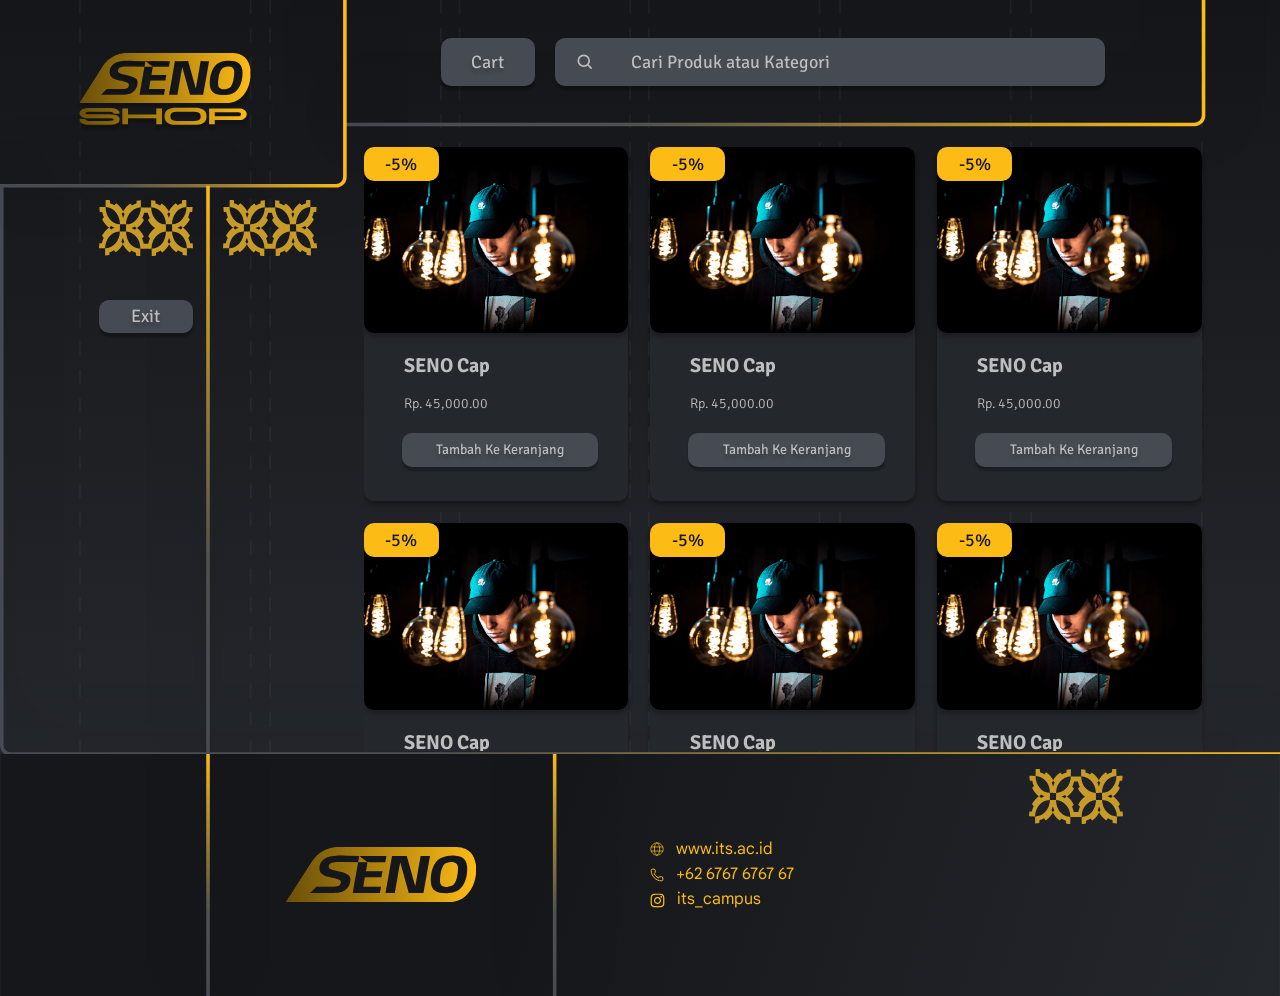
==== html/catalog.html @ fbabf071 "init + html & css" ====
<!DOCTYPE html>
<html lang="id">
<head>
  <meta charset="UTF-8">
  <meta name="viewport" content="width=device-width, initial-scale=1.0">
  <meta name="theme-color" content="#151619">
  <title>Product Catalog | SENO Shop</title>
  <link rel="stylesheet" href="../css/style.css">
  <link rel="stylesheet" href="../css/catalog.css">
  <script src="../js/catalog.js" defer></script>
</head>
<body>
  <div class="page catalog-page">
    <main class="catalog-main" aria-labelledby="catalog-title">
      <h1 id="catalog-title" class="visually-hidden">Product Catalog</h1>
      <header class="catalog-header">
        <a class="catalog-logo" href="catalog.html" aria-label="SENO Shop — Product Catalog">
          <img src="../asset/seno-shop.svg" alt="SENO Shop" width="200" height="88">
        </a>
        <div class="catalog-toolbar">
          <button id="cart-button" class="cart-button" type="button">Cart</button>
          <label class="catalog-search">
            <span class="visually-hidden">Cari Produk atau Kategori</span>
            <svg viewBox="0 0 24 24" fill="none" aria-hidden="true"><circle cx="10.5" cy="10.5" r="6.5"/><path d="m15.5 15.5 4.5 4.5"/></svg>
            <input id="product-search" type="search" placeholder="Cari Produk atau Kategori" autocomplete="off">
          </label>
        </div>
        <a class="exit-button" href="index.html">Exit</a>
      </header>
      <div class="catalog-motifs" aria-hidden="true">
        <img src="../asset/ornament.svg" alt="">
        <img src="../asset/ornament.svg" alt="">
      </div>
      <!-- Static design only. Search and cart behavior will be added later. -->
      <section class="product-viewport" aria-label="Daftar produk" tabindex="0">
        <div class="product-grid">
        <article class="product-card" data-product-id="seno-cap-1">
          <div class="product-photo">
            <img src="../asset/catalog/ce09f091394f1b69a22a2289856226a4a99cc6d9.png" alt="SENO cap worn under hanging lights" width="298" height="210">
            <span class="discount" aria-label="5 percent discount">-5%</span>
          </div>
          <div class="product-info">
            <h2>SENO Cap</h2>
            <p class="product-price">Rp. 45,000.00</p>
            <button class="add-to-cart" type="button">Tambah Ke Keranjang</button>
          </div>
        </article>
        <article class="product-card" data-product-id="seno-cap-2">
          <div class="product-photo">
            <img src="../asset/catalog/ce09f091394f1b69a22a2289856226a4a99cc6d9.png" alt="SENO cap worn under hanging lights" width="298" height="210">
            <span class="discount" aria-label="5 percent discount">-5%</span>
          </div>
          <div class="product-info">
            <h2>SENO Cap</h2>
            <p class="product-price">Rp. 45,000.00</p>
            <button class="add-to-cart" type="button">Tambah Ke Keranjang</button>
          </div>
        </article>
        <article class="product-card" data-product-id="seno-cap-3">
          <div class="product-photo">
            <img src="../asset/catalog/ce09f091394f1b69a22a2289856226a4a99cc6d9.png" alt="SENO cap worn under hanging lights" width="298" height="210">
            <span class="discount" aria-label="5 percent discount">-5%</span>
          </div>
          <div class="product-info">
            <h2>SENO Cap</h2>
            <p class="product-price">Rp. 45,000.00</p>
            <button class="add-to-cart" type="button">Tambah Ke Keranjang</button>
          </div>
        </article>
        <article class="product-card" data-product-id="seno-cap-4">
          <div class="product-photo">
            <img src="../asset/catalog/ce09f091394f1b69a22a2289856226a4a99cc6d9.png" alt="SENO cap worn under hanging lights" width="298" height="210">
            <span class="discount" aria-label="5 percent discount">-5%</span>
          </div>
          <div class="product-info">
            <h2>SENO Cap</h2>
            <p class="product-price">Rp. 45,000.00</p>
            <button class="add-to-cart" type="button">Tambah Ke Keranjang</button>
          </div>
        </article>
        <article class="product-card" data-product-id="seno-cap-5">
          <div class="product-photo">
            <img src="../asset/catalog/ce09f091394f1b69a22a2289856226a4a99cc6d9.png" alt="SENO cap worn under hanging lights" width="298" height="210">
            <span class="discount" aria-label="5 percent discount">-5%</span>
          </div>
          <div class="product-info">
            <h2>SENO Cap</h2>
            <p class="product-price">Rp. 45,000.00</p>
            <button class="add-to-cart" type="button">Tambah Ke Keranjang</button>
          </div>
        </article>
        <article class="product-card" data-product-id="seno-cap-6">
          <div class="product-photo">
            <img src="../asset/catalog/ce09f091394f1b69a22a2289856226a4a99cc6d9.png" alt="SENO cap worn under hanging lights" width="298" height="210">
            <span class="discount" aria-label="5 percent discount">-5%</span>
          </div>
          <div class="product-info">
            <h2>SENO Cap</h2>
            <p class="product-price">Rp. 45,000.00</p>
            <button class="add-to-cart" type="button">Tambah Ke Keranjang</button>
          </div>
        </article>
        </div>
      </section>
    </main>
    <footer class="footer" aria-label="Contact information">
      <div class="footer-brand">
        <img src="../asset/seno.svg" alt="SENO" width="214" height="62">
      </div>
      <address class="contact-details">
        <a href="https://www.its.ac.id/">
          <img src="../asset/web.svg" alt="" width="14" height="14">
          <span>www.its.ac.id</span>
        </a>
        <a href="tel:+626767676767">
          <img src="../asset/phone.svg" alt="" width="14" height="14">
          <span>+62 6767 6767 67</span>
        </a>
        <a href="https://www.instagram.com/its_campus/">
          <img src="../asset/instagram.svg" alt="" width="15" height="15">
          <span>its_campus</span>
        </a>
      </address>
      <img class="ornament footer-ornament" src="../asset/ornament.svg" alt="" aria-hidden="true">
    </footer>
  </div>
</body>
</html>
---- css/style.css ----
@font-face {
  font-family: "Signika Negative";
  src: url("../asset/signika-negative.ttf") format("truetype");
  font-style: normal;
  font-weight: 300 700;
  font-display: swap;
}

@font-face {
  font-family: "Google Sans";
  src: url("../asset/google-sans.ttf") format("truetype");
  font-style: normal;
  font-weight: 100 900;
  font-display: swap;
}

:root {
  color-scheme: dark;
  --gold: #fdbb16;
  --text: #bebebe;
  --panel: #24272c;
  --field: #464b53;
}

* { box-sizing: border-box; }
body {
  margin: 0;
  background: #151619;
  color: var(--text);
  font-family: "Signika Negative", sans-serif;
}
button, input { font: inherit; }
button { cursor: pointer; }
img { display: block; max-width: 100%; }
a { color: inherit; }

.page {
  width: 100%;
  max-width: 1440px;
  margin-inline: auto;
  container-type: inline-size;
}

/* The desktop artboard is 1440 × 848. Only the decorative linework is an
   SVG background; all controls and footer contacts remain real HTML. */
.login-section {
  position: relative;
  aspect-ratio: 1440 / 848;
  isolation: isolate;
  background: #1b1e22 url("../asset/login-background.svg") center / 100% 100% no-repeat;
}

.brand {
  position: absolute;
  top: 7.0755%;
  left: 5.9722%;
  width: 13.8889%;
}
.brand img { width: 100%; height: auto; }
.decorations { pointer-events: none; }
.ornament {
  position: absolute;
  width: 7.3522%;
  height: auto;
  pointer-events: none;
}
.ornament-top { top: 7.1934%; left: 70.5556%; }
.ornament-left { top: 72.0519%; left: 17.4306%; }
.ornament-right { top: 90.4481%; left: 80.4167%; }

.login-panel {
  position: absolute;
  top: 16.5094%;
  bottom: 0;
  left: 43.4028%;
  width: 35.4861%;
  padding: 4.7917cqw 3.2639cqw 0;
  background: transparent;
  /* Keep the surrounding gold/gray frame from the original SVG visible. */
}
h1 {
  width: 20.5556cqw;
  margin: 0 auto;
}
h1 img { width: 100%; height: auto; }
.subtitle {
  margin: 1.4583cqw 0 0;
  text-align: center;
  font-size: 1.3889cqw;
  font-weight: 600;
  line-height: 1.1111cqw;
  text-shadow: 0 4px 4px #0004;
}
.login-form {
  display: flex;
  flex-direction: column;
  margin-top: 6.25cqw;
}
.field + .field { margin-top: 1.1111cqw; }
.field label {
  display: block;
  margin-bottom: .4167cqw;
  font-size: 1.25cqw;
  line-height: 1.25cqw;
  text-shadow: 0 4px 4px #0004;
}
.field input {
  display: block;
  width: 100%;
  min-width: 0;
  height: 2.8472cqw;
  padding: 0 12px;
  border: 1px solid transparent;
  border-radius: 0;
  background: var(--field);
  color: #f7f8f9;
  font-size: max(16px, 1.25cqw);
  box-shadow: 0 4px 4px #0004;
}
.forgot-password {
  align-self: flex-end;
  margin-top: 2.2222cqw;
  padding: 0;
  border: 0;
  background: linear-gradient(90deg, #bebebe, #c2beb4 52.885%, var(--gold));
  background-clip: text;
  -webkit-background-clip: text;
  color: transparent;
  font-size: .9722cqw;
  font-weight: 300;
  line-height: 1.1111cqw;
}
.login-button {
  width: 100%;
  height: 2.7083cqw;
  margin-top: 2.8472cqw;
  padding: 0 16px;
  border: 1px solid transparent;
  border-radius: 0;
  background: var(--field);
  color: var(--text);
  font-size: 1.25cqw;
  line-height: 1;
  box-shadow: 0 4px 2px #0004;
  text-shadow: 0 4px 4px #0004;
}
/* Restrained interaction feedback: no glow, movement, or layout shift. */
.field input,
.login-button {
  transition: border-color 160ms ease, background-color 160ms ease,
    color 160ms ease, box-shadow 160ms ease;
}
.field input {
  min-height: 40px;
  caret-color: var(--gold);
}
.field input:hover { border-color: #777c84; }
.field input:focus {
  border-color: var(--gold);
  background: #41464e;
}
.login-button {
  min-height: 40px;
  touch-action: manipulation;
}
.login-button:hover {
  border-color: var(--gold);
  background: #50555e;
  color: var(--gold);
}
.login-button:active {
  background: #373c44;
  box-shadow: inset 0 2px 3px #0004;
}
.forgot-password {
  font-size: max(14px, .9722cqw);
  text-underline-offset: 4px;
  touch-action: manipulation;
}
.forgot-password:hover,
.forgot-password:focus-visible {
  color: var(--gold);
  text-decoration: underline;
}
.forgot-password:active { color: #f7d47d; }
.login-button:disabled {
  cursor: not-allowed;
  color: #96999e;
  background: #393e45;
  border-color: transparent;
  box-shadow: none;
}
@media (prefers-reduced-motion: reduce) {
  .field input, .login-button { transition: none; }
}
:where(a, button, input):focus-visible {
  outline: 2px solid var(--gold);
  outline-offset: 4px;
}
.field input:focus-visible { outline-offset: 2px; }

.footer {
  position: relative;
  display: grid;
  grid-template-columns: 16.25% 27.0833% 1fr;
  min-height: 18.8889cqw;
  background: #15171a url("../asset/footer-background.svg") center / 100% 100% no-repeat;
}
.footer-brand {
  grid-column: 2;
  display: grid;
  place-items: center;

}
.footer-brand img { width: 14.8611cqw; height: auto; }
.contact-details {
  align-self: center;
  display: grid;
  gap: .4861cqw;
  padding-left: 7.4306cqw;
  font-family: "Google Sans", sans-serif;
  font-size: 1.25cqw;
  font-style: normal;
  line-height: 1.2;
  color: var(--gold);
}
.contact-details a {
  display: flex;
  align-items: center;
  gap: .9722cqw;
  width: fit-content;
  text-decoration: none;
}
.contact-details a:hover { text-decoration: underline; text-underline-offset: 4px; }
.contact-details img { flex: 0 0 auto; }
.footer-ornament { top: 6.25%; left: 80.4167%; }

/* Tablets and phones: keep the same visual language, but reflow the form
   rather than shrinking desktop fields or positioning them off-screen. */
@media (max-width: 1100px) {
  .login-section {
    display: grid;
    grid-template-columns: minmax(0, 1fr);
    justify-items: center;
    aspect-ratio: auto;
    min-height: 800px;
    padding: 176px 32px 68px;
    /* Same artwork; only the two upper strokes stop below the header. */
    background-image: url("../asset/login-background-header-safe.svg");
    background-size: cover;
  }
  .brand { top: 32px; left: 32px; width: 180px; }
  .ornament { width: 82px; }
  .ornament-top { top: 44px; left: auto; right: 32px; }
  .ornament-left { top: auto; bottom: 24px; left: 24px; width: 60px; }
  .ornament-right { top: auto; bottom: 24px; left: auto; right: 24px; width: 60px; }
  .login-panel {
    position: relative;
    inset: auto;
    width: min(100%, 512px);
    padding: 48px 42px 52px;
    background: var(--panel);
    border: 2px solid;
    border-image: linear-gradient(135deg, #464b53, var(--gold)) 1;
  }
  h1 { width: min(100%, 296px); }
  .subtitle { margin-top: 18px; font-size: 20px; line-height: 1.3; }
  .login-form { margin-top: 62px; }
  .field + .field { margin-top: 20px; }
  .field label { margin-bottom: 8px; font-size: 18px; line-height: 1.2; }
  .field input { height: 46px; font-size: 18px; }
  .forgot-password { min-height: 44px; margin-top: 14px; font-size: 14px; line-height: 1.3; }
  .login-button { height: 46px; margin-top: 20px; font-size: 18px; }
  .footer { min-height: 228px; grid-template-columns: 8% 36% 1fr; background: linear-gradient(108.445deg, #15171a 40.798%, #24272c); }
  .footer-brand { border-inline: 2px solid #857039; }
  .footer-brand img { width: min(76%, 214px); }
  .contact-details { padding: 24px 20px 24px 32px; gap: 10px; font-size: 16px; }
  .contact-details a { gap: 12px; min-height: 32px; }
  .footer-ornament { width: 60px; top: 12px; left: auto; right: 20px; }
}

@media (max-width: 540px) {
  .login-section { min-height: 740px; padding: 146px 20px 70px; }
  .brand { top: 28px; left: 20px; width: 148px; }
  .ornament-top { top: 37px; right: 22px; width: 68px; }
  .login-panel { padding: 36px 24px 40px; }
  h1 { width: min(100%, 256px); }
  .subtitle { font-size: 18px; margin-top: 14px; }
  .login-form { margin-top: 46px; }
  .ornament-left, .ornament-right { width: 48px; bottom: 18px; }
  .footer { grid-template-columns: 1fr; min-height: 0; padding: 38px 24px 30px; gap: 26px; border-top: 1px solid #857039; }
  .footer-brand { grid-column: 1; border: 0; }
  .footer-brand img { width: 164px; }
  .contact-details { padding: 0; justify-self: center; gap: 6px; }
  .contact-details a { min-height: 38px; }
  .footer-ornament { width: 48px; top: 18px; right: 18px; }
}
---- css/catalog.css ----
/* Catalog-only styles. The login page's layout is not modified. */
.visually-hidden {
  position: absolute;
  width: 1px;
  height: 1px;
  padding: 0;
  margin: -1px;
  overflow: hidden;
  clip-path: inset(50%);
  white-space: nowrap;
  border: 0;
}
.catalog-main {
  position: relative;
  height: 58.8889cqw;
  background: #24272c url("../asset/catalog/background.svg") center / 100% 100% no-repeat;
}
.catalog-logo {
  position: absolute;
  left: 5.9722%;
  top: 7.0755%;
  width: 13.8889%;
}
.catalog-logo img { width: 100%; height: auto; }
.catalog-toolbar {
  position: absolute;
  left: 34.4444%;
  top: 5.0708%;
  width: 51.875%;
  display: flex;
  gap: 1.5278cqw;
  height: 3.75cqw;
}
.cart-button, .exit-button, .add-to-cart {
  display: inline-flex;
  align-items: center;
  justify-content: center;
  border: 1px solid transparent;
  border-radius: 10px;
  background: var(--field);
  color: var(--text);
  box-shadow: 0 4px 2px #0004;
  text-decoration: none;
  text-shadow: 0 4px 4px #0004;
  text-align: center;
  cursor: pointer;
}
.cart-button { flex: 0 0 14.19%; font-size: 18px; }
.catalog-search {
  display: flex;
  align-items: center;
  gap: 2.7778cqw;
  flex: 1;
  min-width: 0;
  padding-inline: 1.5972cqw;
  border-radius: 10px;
  background: var(--field);
  box-shadow: 0 4px 2px #0004;
}
.catalog-search svg {
  width: 20px;
  height: 20px;
  flex: 0 0 20px;
  stroke: var(--text);
  stroke-width: 2;
}
.catalog-search input {
  width: 100%;
  min-width: 0;
  height: 100%;
  padding: 0;
  border: 0;
  border-radius: 0;
  background: transparent;
  color: var(--text);
  font-size: 18px;
}
.catalog-search input::placeholder { color: var(--text); opacity: 1; }
.catalog-search:focus-within { outline: 2px solid var(--gold); outline-offset: 3px; }
.catalog-search input:focus-visible { outline: none; }
.exit-button {
  position: absolute;
  left: 7.7083%;
  top: 39.7406%;
  width: 7.3611%;
  min-height: 33px;
  font-size: 18px;
}
.catalog-motifs {
  position: absolute;
  top: 26.533%;
  left: 7.7083%;
  display: flex;
  gap: 2.3699cqw;
  pointer-events: none;
}
.catalog-motifs img { width: 7.3522cqw; height: auto; }
.product-viewport {
  position: absolute;
  top: 19.4575%;
  bottom: 3px;
  left: 28.4028%;
  right: 5.5556%;
  overflow-y: auto;
  scrollbar-width: thin;
  scrollbar-color: #857039 transparent;
}
.product-grid {
  display: grid;
  grid-template-columns: repeat(3, minmax(0, 1fr));
  gap: 1.7361cqw;
  padding: 0 7px 24px 0;
}
.product-card {
  min-width: 0;
  border-radius: 10px;
  background: var(--panel);
  box-shadow: 0 4px 4px #0004;
}
.product-photo { position: relative; }
.product-photo > img {
  width: 100%;
  height: auto;
  aspect-ratio: 298 / 210;
  object-fit: cover;
  border-radius: 10px;
  box-shadow: 0 4px 4px #0004;
}
.discount {
  position: absolute;
  top: 0;
  left: 0;
  display: grid;
  place-items: center;
  width: 75px;
  height: 34px;
  border-radius: 10px;
  background: var(--gold);
  color: #141619;
  font-size: 18px;
  box-shadow: 0 4px 2px #0004;
}
.product-info { padding: 25px 30px 34px 38px; }
.product-info h2 {
  margin: 0 0 22px 2px;
  color: var(--text);
  font-size: 20px;
  font-weight: 700;
  line-height: 16px;
}
.product-price {
  margin: 0 0 21px 2px;
  font-size: 14px;
  font-weight: 300;
  line-height: 16px;
}
.add-to-cart { width: 100%; min-height: 33px; padding: 7px 8px; font-size: 14px; line-height: 18px; }
:is(.cart-button, .exit-button, .add-to-cart):hover { color: var(--gold); border-color: var(--gold); }
:is(.cart-button, .exit-button, .add-to-cart):active { background: #373c44; }

/* Header controls become real grid items: no enlarged decorative strokes
   can run through the logo, search box, or buttons on narrower screens. */
@media (max-width: 1100px) {
  .catalog-main {
    height: auto;
    min-height: 848px;
    padding: 28px 28px 40px;
    background-image: url("../asset/login-background-clean.svg");
    border-bottom: 2px solid #857039;
  }
  .catalog-header {
    display: grid;
    grid-template-columns: minmax(0, 1fr) auto auto;
    align-items: center;
    gap: 20px 16px;
    padding-bottom: 24px;
    border-bottom: 2px solid;
    border-image: linear-gradient(90deg, #464b53, #fdbb16) 1;
  }
  .catalog-logo { position: static; width: 180px; max-width: 100%; }
  .catalog-toolbar { display: contents; }
  .cart-button { grid-column: 2; grid-row: 1; min-width: 90px; min-height: 44px; }
  .exit-button { position: static; grid-column: 3; grid-row: 1; width: 90px; min-height: 44px; }
  .catalog-search { grid-column: 1 / -1; grid-row: 2; height: 54px; gap: 20px; padding-inline: 20px; }
  .catalog-motifs { position: static; justify-content: center; gap: 32px; margin: 24px 0; }
  .catalog-motifs img { width: 72px; }
  .product-viewport { position: static; overflow: visible; }
  .product-grid { grid-template-columns: repeat(2, minmax(0, 1fr)); gap: 24px; padding: 0; }
  .product-info { padding: 25px 26px 28px; }
  .add-to-cart { min-height: 44px; }
}
@media (max-width: 540px) {
  .catalog-main { padding: 24px 20px 32px; }
  .catalog-header { gap: 18px 8px; }
  .catalog-logo { width: 148px; }
  .cart-button, .exit-button { width: 58px; min-width: 58px; font-size: 16px; }
  .catalog-search { gap: 12px; padding-inline: 14px; }
  .catalog-search input { font-size: 16px; }
  .catalog-motifs { gap: 28px; margin: 20px 0; }
  .catalog-motifs img { width: 60px; }
  .product-grid { grid-template-columns: minmax(0, 1fr); gap: 24px; }
  .product-info { padding: 25px 30px 30px; }
}
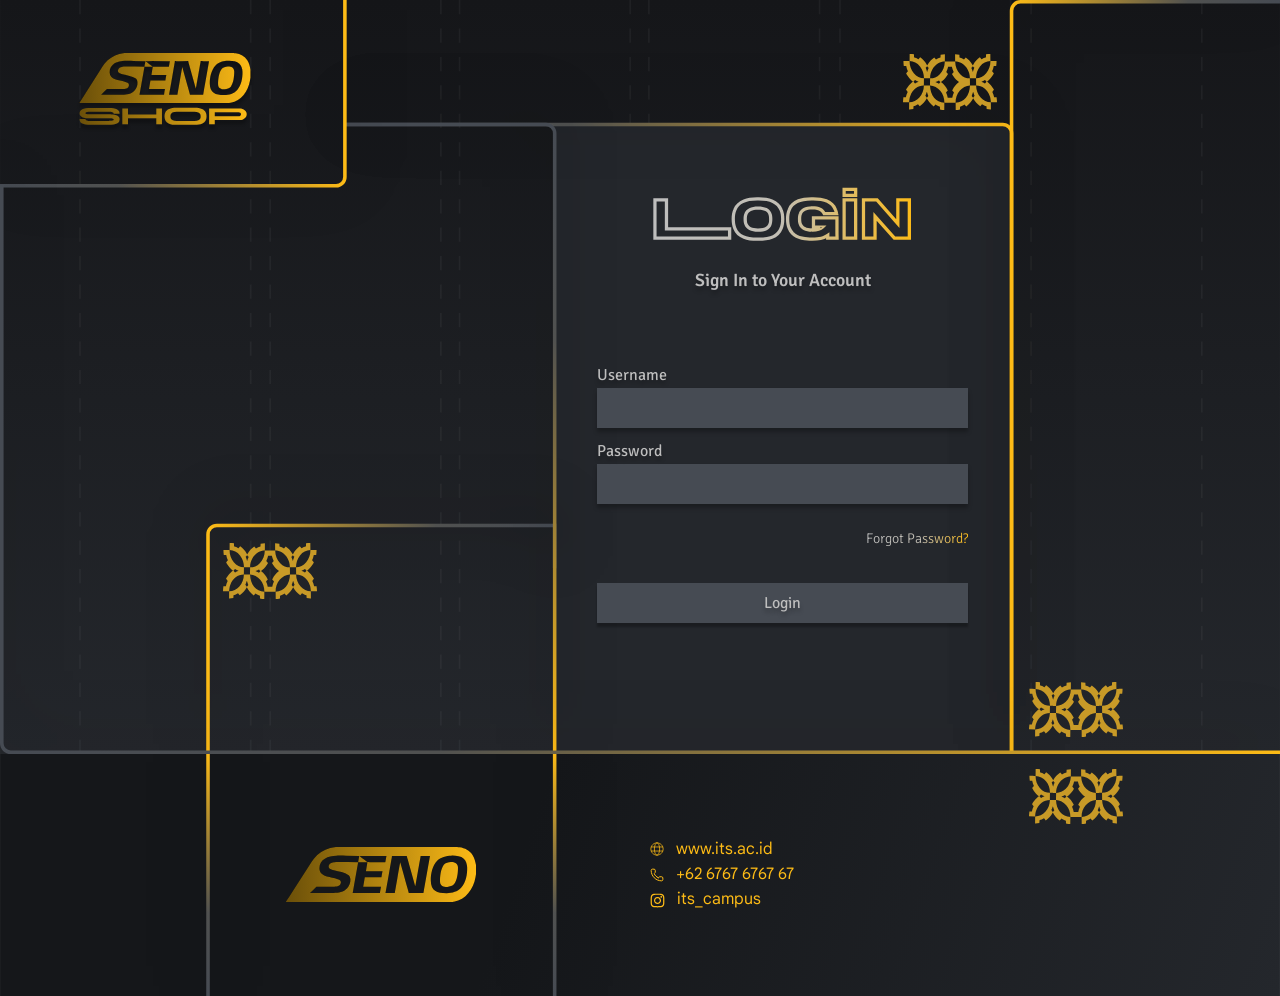
==== commit 470c457f: "Integrate cart UI with live catalog" ====
--- a/html/catalog.html
+++ b/html/catalog.html
@@ -14,11 +14,11 @@
     <main class="catalog-main" aria-labelledby="catalog-title">
       <h1 id="catalog-title" class="visually-hidden">Product Catalog</h1>
       <header class="catalog-header">
-        <a class="catalog-logo" href="catalog.html" aria-label="SENO Shop — Product Catalog">
+        <a class="catalog-logo" href="catalog.html" aria-label="SENO Shop - Product Catalog">
           <img src="../asset/seno-shop.svg" alt="SENO Shop" width="200" height="88">
         </a>
         <div class="catalog-toolbar">
-          <button id="cart-button" class="cart-button" type="button">Cart</button>
+          <button id="cart-button" class="cart-button" type="button" aria-label="Buka keranjang, 0 produk" aria-haspopup="dialog">Keranjang <span id="cart-count" class="cart-count" aria-hidden="true">0</span></button>
           <label class="catalog-search">
             <span class="visually-hidden">Cari Produk atau Kategori</span>
             <svg viewBox="0 0 24 24" fill="none" aria-hidden="true"><circle cx="10.5" cy="10.5" r="6.5"/><path d="m15.5 15.5 4.5 4.5"/></svg>
@@ -31,95 +31,60 @@
         <img src="../asset/ornament.svg" alt="">
         <img src="../asset/ornament.svg" alt="">
       </div>
-      <!-- Static design only. Search and cart behavior will be added later. -->
       <section class="product-viewport" aria-label="Daftar produk" tabindex="0">
-        <div class="product-grid">
-        <article class="product-card" data-product-id="seno-cap-1">
-          <div class="product-photo">
-            <img src="../asset/catalog/ce09f091394f1b69a22a2289856226a4a99cc6d9.png" alt="SENO cap worn under hanging lights" width="298" height="210">
-            <span class="discount" aria-label="5 percent discount">-5%</span>
-          </div>
-          <div class="product-info">
-            <h2>SENO Cap</h2>
-            <p class="product-price">Rp. 45,000.00</p>
-            <button class="add-to-cart" type="button">Tambah Ke Keranjang</button>
-          </div>
-        </article>
-        <article class="product-card" data-product-id="seno-cap-2">
-          <div class="product-photo">
-            <img src="../asset/catalog/ce09f091394f1b69a22a2289856226a4a99cc6d9.png" alt="SENO cap worn under hanging lights" width="298" height="210">
-            <span class="discount" aria-label="5 percent discount">-5%</span>
-          </div>
-          <div class="product-info">
-            <h2>SENO Cap</h2>
-            <p class="product-price">Rp. 45,000.00</p>
-            <button class="add-to-cart" type="button">Tambah Ke Keranjang</button>
-          </div>
-        </article>
-        <article class="product-card" data-product-id="seno-cap-3">
-          <div class="product-photo">
-            <img src="../asset/catalog/ce09f091394f1b69a22a2289856226a4a99cc6d9.png" alt="SENO cap worn under hanging lights" width="298" height="210">
-            <span class="discount" aria-label="5 percent discount">-5%</span>
-          </div>
-          <div class="product-info">
-            <h2>SENO Cap</h2>
-            <p class="product-price">Rp. 45,000.00</p>
-            <button class="add-to-cart" type="button">Tambah Ke Keranjang</button>
-          </div>
-        </article>
-        <article class="product-card" data-product-id="seno-cap-4">
-          <div class="product-photo">
-            <img src="../asset/catalog/ce09f091394f1b69a22a2289856226a4a99cc6d9.png" alt="SENO cap worn under hanging lights" width="298" height="210">
-            <span class="discount" aria-label="5 percent discount">-5%</span>
-          </div>
-          <div class="product-info">
-            <h2>SENO Cap</h2>
-            <p class="product-price">Rp. 45,000.00</p>
-            <button class="add-to-cart" type="button">Tambah Ke Keranjang</button>
-          </div>
-        </article>
-        <article class="product-card" data-product-id="seno-cap-5">
-          <div class="product-photo">
-            <img src="../asset/catalog/ce09f091394f1b69a22a2289856226a4a99cc6d9.png" alt="SENO cap worn under hanging lights" width="298" height="210">
-            <span class="discount" aria-label="5 percent discount">-5%</span>
-          </div>
-          <div class="product-info">
-            <h2>SENO Cap</h2>
-            <p class="product-price">Rp. 45,000.00</p>
-            <button class="add-to-cart" type="button">Tambah Ke Keranjang</button>
-          </div>
-        </article>
-        <article class="product-card" data-product-id="seno-cap-6">
-          <div class="product-photo">
-            <img src="../asset/catalog/ce09f091394f1b69a22a2289856226a4a99cc6d9.png" alt="SENO cap worn under hanging lights" width="298" height="210">
-            <span class="discount" aria-label="5 percent discount">-5%</span>
-          </div>
-          <div class="product-info">
-            <h2>SENO Cap</h2>
-            <p class="product-price">Rp. 45,000.00</p>
-            <button class="add-to-cart" type="button">Tambah Ke Keranjang</button>
-          </div>
-        </article>
+        <p id="welcome-text" class="welcome-text"></p>
+        <p id="catalog-error" class="catalog-error" role="alert" hidden></p>
+        <div class="catalog-filters">
+          <label><span class="visually-hidden">Kategori</span><select id="category-filter"><option value="all">Semua Kategori</option></select></label>
+          <label><span class="visually-hidden">Urutkan</span><select id="sort-filter">
+            <option value="default">Urutkan</option>
+            <option value="price-asc">Harga Terendah</option>
+            <option value="price-desc">Harga Tertinggi</option>
+            <option value="rating-desc">Rating Tertinggi</option>
+          </select></label>
         </div>
+        <div id="product-grid" class="product-grid" aria-live="polite"><p>Memuat produk...</p></div>
+        <button id="load-more" class="load-more" type="button" hidden>Muat Lebih Banyak</button>
       </section>
     </main>
+
+    <p id="cart-status" class="visually-hidden" role="status" aria-live="polite"></p>
+    <dialog id="product-dialog" class="shop-dialog product-dialog" aria-labelledby="detail-title">
+      <div class="dialog-heading">
+        <span>DETAIL PRODUK</span>
+        <form method="dialog"><button class="dialog-close" type="submit" aria-label="Tutup detail produk">&times;</button></form>
+      </div>
+      <div class="detail-layout">
+        <div class="detail-photo"><img id="detail-image" alt="" width="298" height="210"></div>
+        <div class="detail-content">
+          <h2 id="detail-title"></h2>
+          <p class="detail-brand">Brand: <span id="detail-brand"></span></p>
+          <p id="detail-price" class="detail-price"></p>
+          <p id="detail-stock" class="detail-stock"></p>
+          <p id="detail-description" class="detail-description"></p>
+          <button id="detail-add" class="dialog-primary" type="button">Tambah ke Keranjang</button>
+        </div>
+      </div>
+    </dialog>
+
+    <dialog id="cart-dialog" class="shop-dialog cart-dialog" aria-labelledby="cart-title">
+      <div class="dialog-heading">
+        <span>KERANJANG BELANJA</span>
+        <form method="dialog"><button class="dialog-close" type="submit" aria-label="Tutup keranjang">&times;</button></form>
+      </div>
+      <h2 id="cart-title">Keranjang Anda</h2>
+      <p id="cart-empty" class="cart-empty">Keranjang masih kosong.</p>
+      <ul id="cart-items" class="cart-items" aria-label="Produk di keranjang"></ul>
+      <div class="cart-summary"><span>Subtotal</span><strong id="cart-total">$0.00</strong></div>
+      <p class="cart-note">Keranjang ini hanya demo; belum ada proses pembayaran.</p>
+    </dialog>
+
     <footer class="footer" aria-label="Contact information">
-      <div class="footer-brand">
-        <img src="../asset/seno.svg" alt="SENO" width="214" height="62">
-      </div>
+      <div class="footer-brand"><img src="../asset/seno.svg" alt="SENO" width="214" height="62"></div>
       <address class="contact-details">
-        <a href="https://www.its.ac.id/">
-          <img src="../asset/web.svg" alt="" width="14" height="14">
-          <span>www.its.ac.id</span>
-        </a>
-        <a href="tel:+626767676767">
-          <img src="../asset/phone.svg" alt="" width="14" height="14">
-          <span>+62 6767 6767 67</span>
-        </a>
-        <a href="https://www.instagram.com/its_campus/">
-          <img src="../asset/instagram.svg" alt="" width="15" height="15">
-          <span>its_campus</span>
-        </a>
+        <a href="https://www.its.ac.id/"><img src="../asset/web.svg" alt="" width="14" height="14"><span>www.its.ac.id</span></a>
+        <a href="tel:+626767676767"><img src="../asset/phone.svg" alt="" width="14" height="14"><span>+62 6767 6767 67</span></a>
+        <a href="https://www.instagram.com/its_campus/"><img src="../asset/instagram.svg" alt="" width="15" height="15"><span>its_campus</span></a>
       </address>
       <img class="ornament footer-ornament" src="../asset/ornament.svg" alt="" aria-hidden="true">
     </footer>
--- a/css/style.css
+++ b/css/style.css
@@ -295,3 +295,20 @@
   .contact-details a { min-height: 38px; }
   .footer-ornament { width: 48px; top: 18px; right: 18px; }
 }
+
+@keyframes enter-softly {
+  from { opacity: 0; transform: translateY(18px); }
+  to { opacity: 1; transform: translateY(0); }
+}
+
+.brand { animation: enter-softly 650ms ease-out both; }
+.login-panel { animation: enter-softly 700ms 100ms ease-out both; }
+.login-button { transition: border-color 160ms ease, background-color 160ms ease, color 160ms ease, box-shadow 160ms ease, transform 160ms ease; }
+.login-button:hover { transform: translateY(-2px); }
+.login-button:active { transform: translateY(0); }
+
+@media (prefers-reduced-motion: reduce) {
+  .brand, .login-panel { animation: none; }
+  .login-button { transition: none; }
+  .login-button:hover, .login-button:active { transform: none; }
+}
--- a/css/catalog.css
+++ b/css/catalog.css
@@ -45,7 +45,8 @@
   text-align: center;
   cursor: pointer;
 }
-.cart-button { flex: 0 0 14.19%; font-size: 18px; }
+.cart-button { flex: 0 0 140px; gap: 6px; white-space: nowrap; font-size: 18px; }
+.cart-count { display: inline-grid; place-items: center; min-width: 22px; height: 22px; padding-inline: 4px; border-radius: 50%; background: var(--gold); color: #151619; font-size: 13px; line-height: 1; }
 .catalog-search {
   display: flex;
   align-items: center;
@@ -105,6 +106,12 @@
   scrollbar-width: thin;
   scrollbar-color: #857039 transparent;
 }
+.welcome-text { margin: 0 0 14px; color: var(--text); }
+.catalog-error { margin: 0 0 14px; padding: 12px; border-radius: 4px; background: #3a1f1f; color: #ffb3b3; }
+.catalog-error[hidden], .load-more[hidden] { display: none; }
+.catalog-filters { display: flex; flex-wrap: wrap; gap: 12px; margin-bottom: 16px; }
+.catalog-filters select { max-width: 100%; padding: 8px 12px; border: 1px solid #646a72; border-radius: 4px; background: var(--field); color: var(--text); }
+.load-more { display: block; margin: 12px auto 24px; padding: 10px 24px; border: 1px solid #646a72; border-radius: 4px; background: var(--field); color: var(--text); }
 .product-grid {
   display: grid;
   grid-template-columns: repeat(3, minmax(0, 1fr));
@@ -141,12 +148,14 @@
   box-shadow: 0 4px 2px #0004;
 }
 .product-info { padding: 25px 30px 34px 38px; }
+.product-category { margin: 0 0 8px; font-size: 12px; color: #ccc; text-transform: uppercase; overflow-wrap: anywhere; }
 .product-info h2 {
   margin: 0 0 22px 2px;
   color: var(--text);
   font-size: 20px;
   font-weight: 700;
-  line-height: 16px;
+  line-height: 1.25;
+  overflow-wrap: anywhere;
 }
 .product-price {
   margin: 0 0 21px 2px;
@@ -179,7 +188,7 @@
   }
   .catalog-logo { position: static; width: 180px; max-width: 100%; }
   .catalog-toolbar { display: contents; }
-  .cart-button { grid-column: 2; grid-row: 1; min-width: 90px; min-height: 44px; }
+  .cart-button { grid-column: 2; grid-row: 1; min-width: 90px; min-height: 44px; padding-inline: 10px; }
   .exit-button { position: static; grid-column: 3; grid-row: 1; width: 90px; min-height: 44px; }
   .catalog-search { grid-column: 1 / -1; grid-row: 2; height: 54px; gap: 20px; padding-inline: 20px; }
   .catalog-motifs { position: static; justify-content: center; gap: 32px; margin: 24px 0; }
@@ -191,13 +200,93 @@
 }
 @media (max-width: 540px) {
   .catalog-main { padding: 24px 20px 32px; }
-  .catalog-header { gap: 18px 8px; }
-  .catalog-logo { width: 148px; }
-  .cart-button, .exit-button { width: 58px; min-width: 58px; font-size: 16px; }
-  .catalog-search { gap: 12px; padding-inline: 14px; }
+  .catalog-header { grid-template-columns: minmax(0, 1fr) auto; gap: 14px 8px; }
+  .catalog-logo { grid-column: 1; grid-row: 1; width: 148px; }
+  .cart-button { grid-column: 1 / -1; grid-row: 2; justify-self: start; min-width: 0; font-size: 14px; }
+  .exit-button { grid-column: 2; grid-row: 1; width: 58px; min-width: 58px; font-size: 16px; }
+  .catalog-search { grid-row: 3; gap: 12px; padding-inline: 14px; }
   .catalog-search input { font-size: 16px; }
   .catalog-motifs { gap: 28px; margin: 20px 0; }
   .catalog-motifs img { width: 60px; }
   .product-grid { grid-template-columns: minmax(0, 1fr); gap: 24px; }
   .product-info { padding: 25px 30px 30px; }
 }
+
+.product-card { cursor: pointer; }
+.product-card:focus-visible { outline: 2px solid var(--gold); outline-offset: 3px; }
+.shop-dialog {
+  position: fixed;
+  inset: 0;
+  width: min(92vw, 680px);
+  max-height: min(90dvh, 760px);
+  padding: 0;
+  border: 1px solid #857039;
+  border-radius: 8px;
+  background: #24272c;
+  color: #f0f0ed;
+  box-shadow: 0 24px 60px #0009;
+  overflow-y: auto;
+}
+.shop-dialog::backdrop { background: #070809b8; }
+.dialog-heading { display: flex; justify-content: space-between; align-items: center; padding: 14px 22px; border-bottom: 1px solid #464b53; color: var(--gold); font-size: 13px; font-weight: 700; }
+.dialog-close { width: 36px; height: 36px; border: 0; border-radius: 4px; background: #464b53; color: #fff; font-size: 24px; line-height: 1; cursor: pointer; }
+.dialog-close:hover { background: #5c626c; }
+.detail-layout { display: grid; grid-template-columns: 42% 1fr; gap: 24px; padding: 24px; }
+.detail-photo { align-self: start; overflow: hidden; border-radius: 6px; background: #151619; }
+.detail-photo img { width: 100%; height: 100%; aspect-ratio: 1 / 1; object-fit: cover; }
+.detail-content { min-width: 0; display: flex; flex-direction: column; align-items: flex-start; }
+.detail-content h2, .cart-dialog h2 { width: auto; margin: 0; color: #fff; font-size: 26px; line-height: 1.2; overflow-wrap: anywhere; }
+.detail-brand { margin: 10px 0 0; font-size: 14px; color: var(--text); }
+.detail-price { margin: 18px 0 0; color: var(--gold); font-size: 22px; font-weight: 700; }
+.detail-stock { margin: 12px 0 0; color: #8cdbac; font-size: 14px; }
+.detail-description { margin: 16px 0 24px; color: var(--text); font-size: 15px; line-height: 1.5; overflow-wrap: anywhere; }
+.dialog-primary { width: 100%; min-height: 44px; margin-top: auto; padding: 8px 12px; border: 0; border-radius: 4px; background: var(--gold); color: #151619; font-weight: 700; cursor: pointer; }
+.dialog-primary:hover { background: #ffd46c; }
+.dialog-primary:disabled, .add-to-cart:disabled { opacity: .45; cursor: not-allowed; }
+.cart-dialog { width: min(92vw, 480px); }
+.cart-dialog h2 { padding: 22px 22px 0; font-size: 24px; }
+.cart-empty { margin: 0; padding: 28px 22px; color: var(--text); }
+.cart-empty[hidden] { display: none; }
+.cart-items { display: grid; gap: 14px; margin: 0; padding: 22px; list-style: none; }
+.cart-item { display: flex; gap: 16px; padding-bottom: 14px; border-bottom: 1px solid #464b53; }
+.cart-item img { width: 72px; height: 72px; flex: 0 0 72px; border-radius: 4px; object-fit: cover; }
+.cart-item-info { display: flex; min-width: 0; flex-direction: column; gap: 5px; overflow-wrap: anywhere; }
+.cart-item-info strong { color: #fff; }
+.cart-item-info > span { color: var(--gold); }
+.quantity-controls { display: flex; align-items: center; gap: 10px; margin-top: 5px; }
+.quantity-controls button { min-width: 30px; min-height: 30px; padding: 3px 7px; border: 1px solid #646a72; border-radius: 4px; background: var(--field); color: #fff; cursor: pointer; }
+.quantity-controls button:last-child { margin-left: 8px; color: var(--text); font-size: 13px; }
+.quantity-controls button:disabled { opacity: .45; cursor: not-allowed; }
+.cart-summary { display: flex; justify-content: space-between; gap: 16px; margin: 0 22px; padding: 18px 0; border-top: 1px solid #646a72; font-size: 18px; }
+.cart-summary strong { color: var(--gold); }
+.cart-note { margin: 0; padding: 0 22px 22px; color: var(--text); font-size: 13px; }
+
+@media (max-width: 540px) {
+  .detail-layout { grid-template-columns: 1fr; gap: 16px; padding: 18px; }
+  .detail-photo img { aspect-ratio: 16 / 9; }
+  .detail-content h2 { font-size: 22px; }
+  .detail-description { margin-bottom: 20px; }
+}
+
+@keyframes fade-in {
+  from { opacity: 0; }
+  to { opacity: 1; }
+}
+
+.catalog-header { animation: fade-in 600ms ease-out both; }
+.product-card { animation: enter-softly 600ms ease-out both; transition: box-shadow 200ms ease; }
+.product-card:nth-child(3n + 2) { animation-delay: 80ms; }
+.product-card:nth-child(3n) { animation-delay: 160ms; }
+.product-card:hover { box-shadow: 0 8px 18px #0006; }
+.product-photo { overflow: hidden; border-radius: 10px; }
+.product-photo > img { transition: transform 250ms ease; }
+.product-card:hover .product-photo > img { transform: scale(1.03); }
+:is(.cart-button, .exit-button, .add-to-cart) { transition: border-color 160ms ease, color 160ms ease, background-color 160ms ease, transform 160ms ease; }
+:is(.cart-button, .exit-button, .add-to-cart):hover { transform: translateY(-2px); }
+:is(.cart-button, .exit-button, .add-to-cart):active { transform: translateY(0); }
+
+@media (prefers-reduced-motion: reduce) {
+  .catalog-header, .product-card { animation: none; }
+  .product-card, .product-photo > img, .cart-button, .exit-button, .add-to-cart { transition: none; }
+  .product-card:hover .product-photo > img, :is(.cart-button, .exit-button, .add-to-cart):hover { transform: none; }
+}
